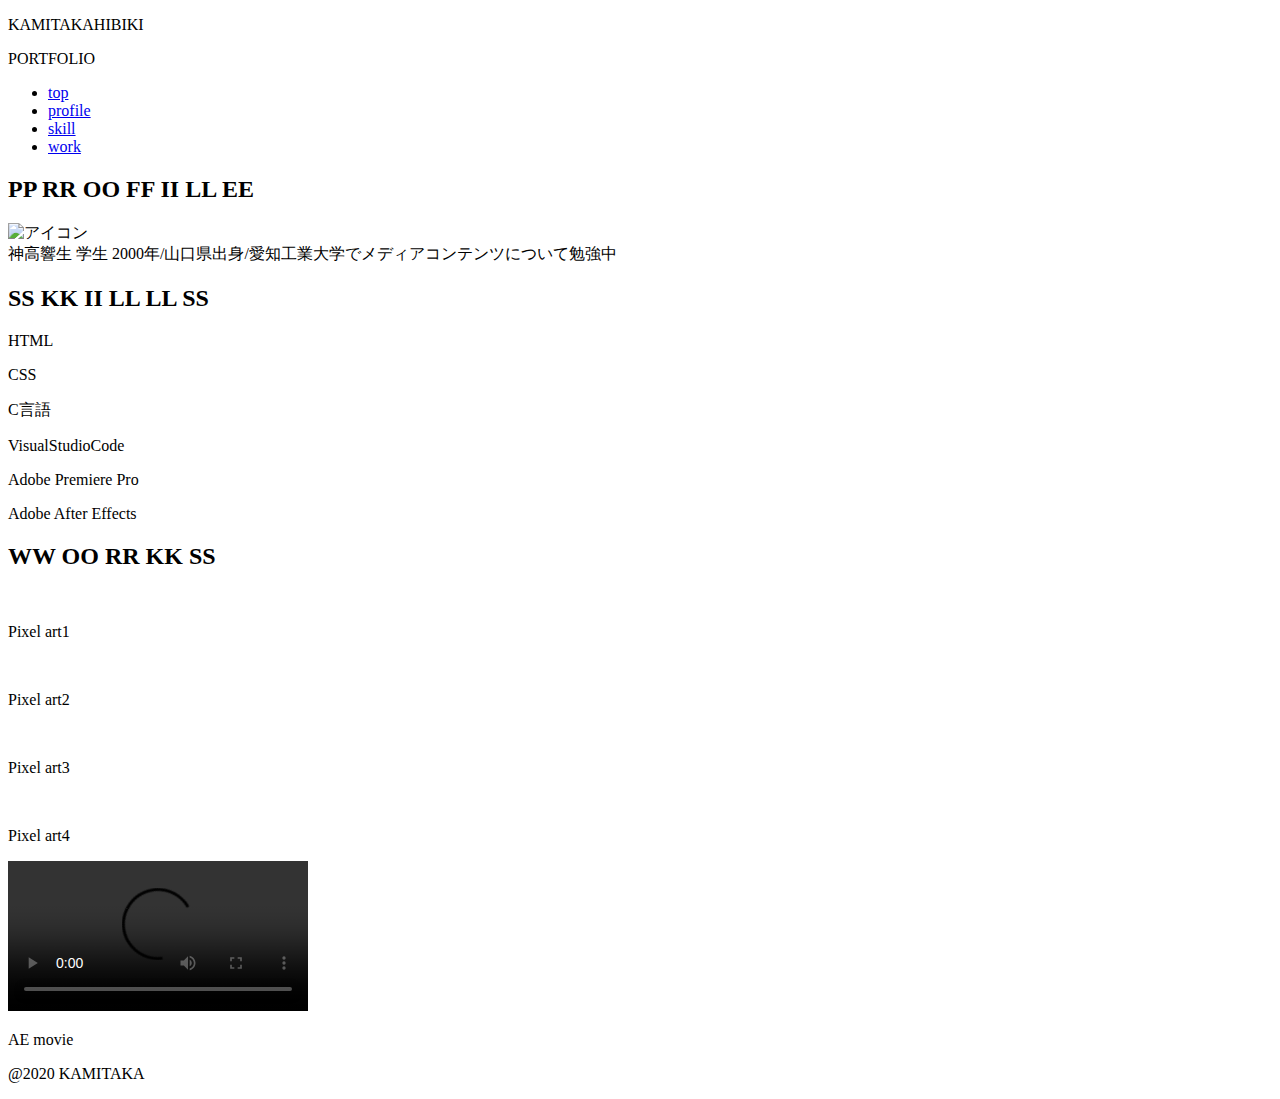
==== portfolio.html @ 25c55f2c "Create portfolio.html" ====
<!DOCTYPE html>
<html lang="ja">
<head>
  <meta charset="UTF-8">
  <meta name="viewport" content="width=device-width, initial-scale=1">
  <title>portfoilo</title>
  <link rel="stylesheet" href="portfolio_style.css">
  <link rel="stylesheet" href="reset.css">
  <link rel="stylesheet" href="../css/lightbox.min.css">
  <script src="https://code.jquery.com/jquery-1.11.3.min.js"></script>
  <script src="menu.js"></script>
</head>
<body>
  <header class="name-header">
    <p class="name-header_text">KAMITAKAHIBIKI</p>
    <p class="name-header_text">PORTFOLIO</p>
  </header>
  <div id="navArea">

    <nav>
      <div class="inner">
        <ul>
          <li><a href="index.html">top</a></li>
          <li><a href="#profile">profile</a></li>
          <li><a href="#skills">skill</a></li>
          <li><a href="#work">work</a></li>
        </ul>
      </div>
    </nav>
  
    <div class="toggle_btn">
      <span></span>
      <span></span>
      <span></span>
    </div>
  
    <div id="mask"></div>
  
  </div>
  <section class="profile" id="profile">
    <h2><span class="neon flash">P<span>P</span></span>
        <span class="neon flash">R<span>R</span></span>
        <span class="neon flash">O<span>O</span></span>
        <span class="neon flash">F<span>F</span></span>
        <span class="neon flash">I<span>I</span></span>
        <span class="neon flash">L<span>L</span></span>
        <span class="neon flash">E<span>E</span></span></h2>
        <div class="profile-card">
            <div class="profile-card__inner">
            <div class="profile-thumb">
              <img src="../img/myphoto.jpg" alt="アイコン">
            </div>
            <div class="profile-content">
                  <span class="profile-name">神高響生</span>
              <span class="profile-job">学生</span>
              <span class="profile-intro">2000年/山口県出身/愛知工業大学でメディアコンテンツについて勉強中</span>
             </div>
             </div>
         </div>   
  </section>
  <section class="skills" id="skills">
    <h2><span class="neon flash">S<span>S</span></span>
      <span class="neon flash">K<span>K</span></span>
      <span class="neon flash">I<span>I</span></span>
      <span class="neon flash">L<span>L</span></span>
      <span class="neon flash">L<span>L</span></span>
      <span class="neon flash">S<span>S</span></span></h2>
      <div class="l-inner">
        <div class="content">
          <div class="program">
            <p class="big typing">HTML</p>
            <p class="big typing">CSS</p>
            <p class="big typing">C言語</p>
            <p class="big typing">VisualStudioCode</p>
          </div>
          <div class="software">
            <p class="big typing">Adobe Premiere Pro</p>
            <p class="big typing">Adobe After Effects</p>
          </div>
        </div>
      </div>
    </section>
    <section class="work" id="work">
      <h2><span class="neon flash">W<span>W</span></span>
        <span class="neon flash">O<span>O</span></span>
        <span class="neon flash">R<span>R</span></span>
        <span class="neon flash">K<span>K</span></span>
        <span class="neon flash">S<span>S</span></span></h2>
        <div class="f-container">
          <div class="f-item">
            <a href="../img/map2.png" data-lightbox="gazou-group">
            <img src="../img/map2.png" alt>
            </a>
            <p>Pixel art1</p>
          </div>
        <div class="f-item">
          <a href="../img/utyu.png" data-lightbox="gazou-group">
          <img src="../img/utyu.png" alt>
          </a>
          <p>Pixel art2</p>
        </div>
        <div class="f-item">
          <a href="../img/ika.png" data-lightbox="gazou-group">
          <img src="../img/ika.png" alt>
          </a>
          <p>Pixel art3</p>
        </div>
        <div class="f-item">
          <a href="../img/tokinosora.png" data-lightbox="gazou-group">
          <img src="../img/tokinosora.png" alt>
          </a>
          <p>Pixel art4</p>
        </div>
        <div class="f-item">
          <a href="../movie/8bit_opening.mp4">
          <video src="../movie/8bit_opening.mp4" controls alt>
          </a>
          <p>AE movie</p>
        </div>
      </div>
    </section>
    <footer class="site-footer">
      <p class="copyright">@2020 KAMITAKA</p>
    </footer>
<script src="../js/lightbox.min.js"></script>
<script src="https://code.jquery.com/jquery-1.11.3.min.js"></script>
<script src="menu.js"></script>
</body>
</html>
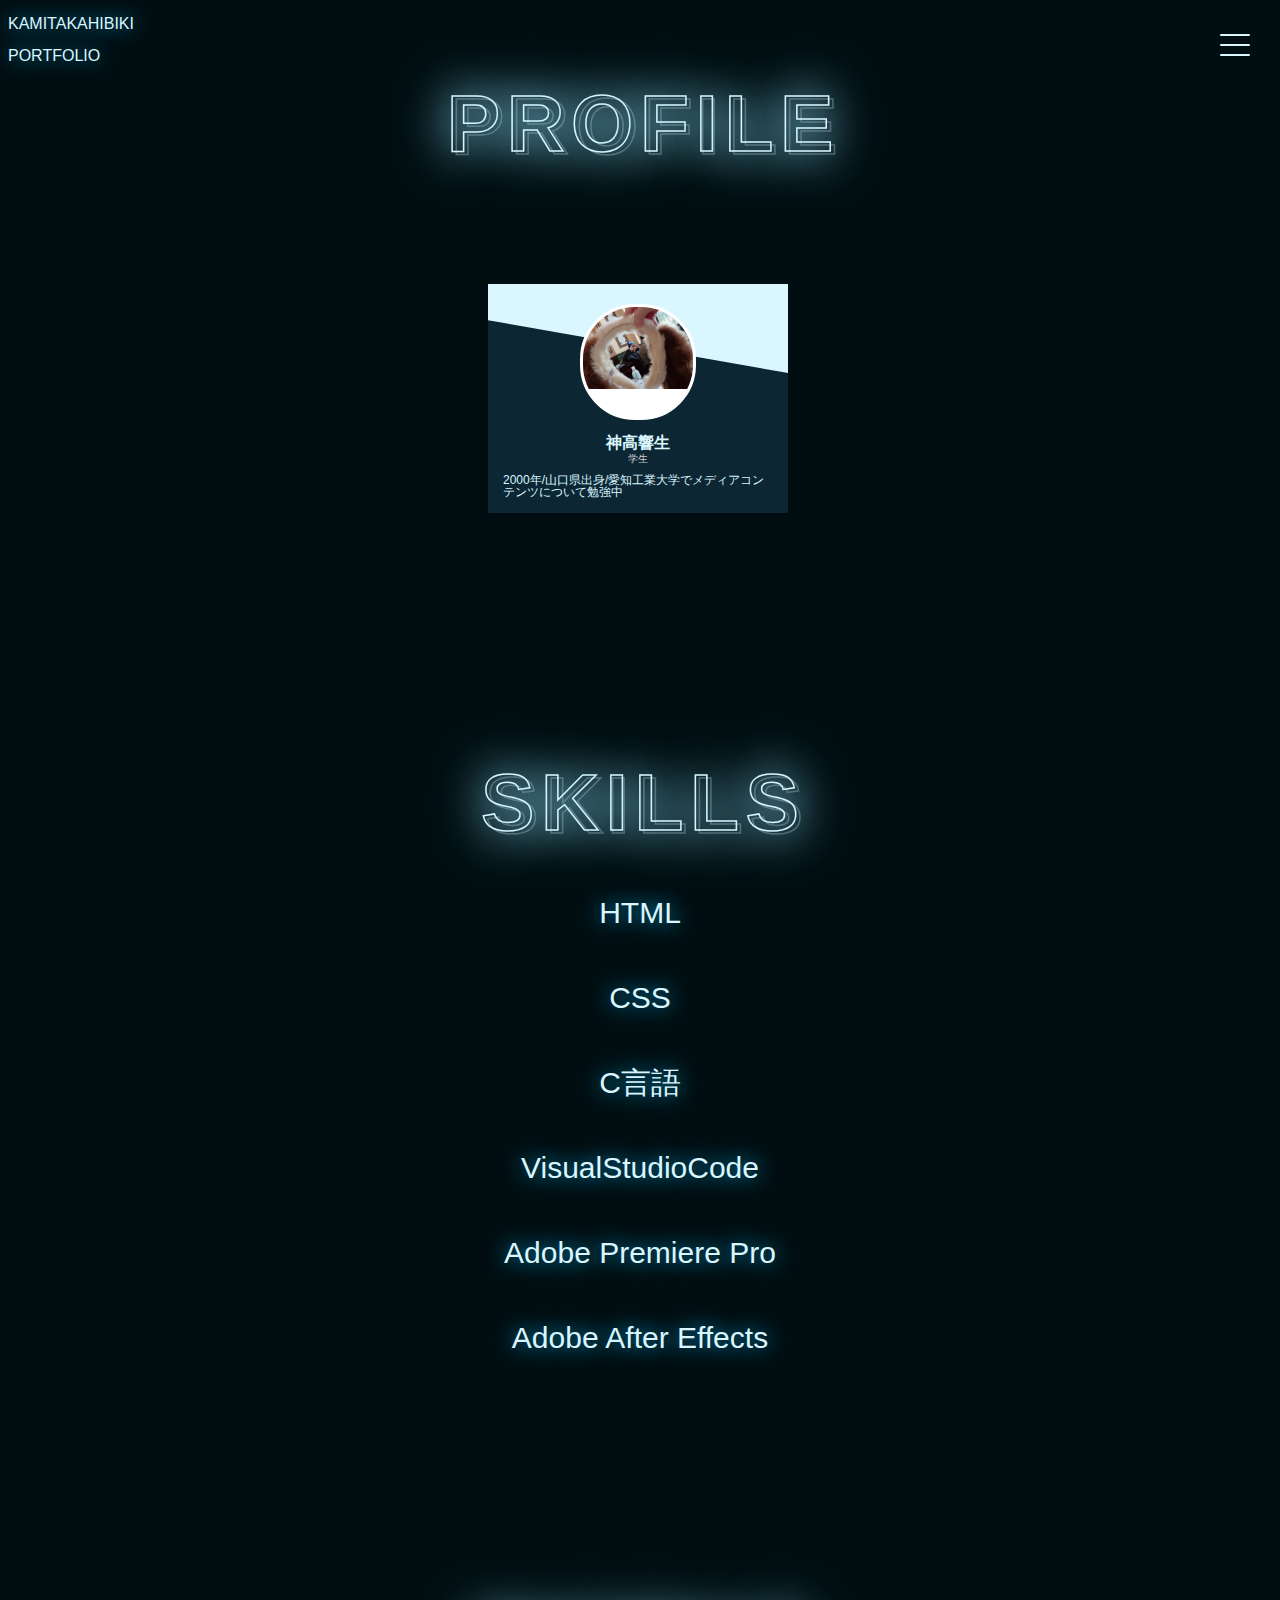
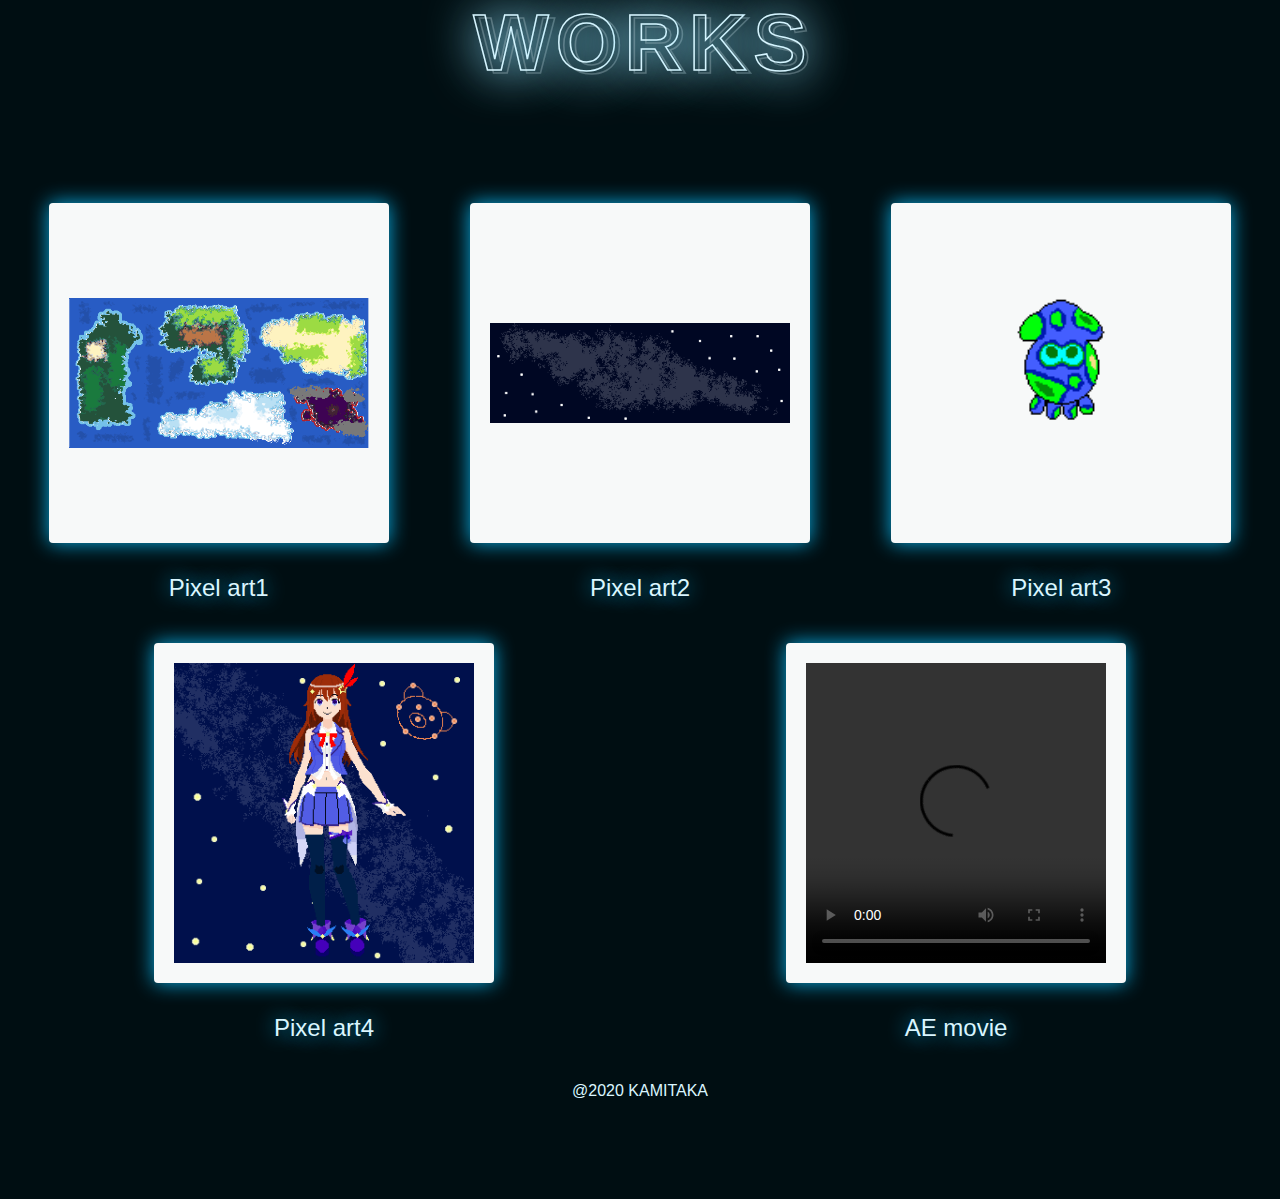
==== commit 139b583c: "Update portfolio.html" ====
--- a/portfolio.html
+++ b/portfolio.html
@@ -6,7 +6,7 @@
   <title>portfoilo</title>
   <link rel="stylesheet" href="portfolio_style.css">
   <link rel="stylesheet" href="reset.css">
-  <link rel="stylesheet" href="../css/lightbox.min.css">
+  <link rel="stylesheet" href="css/lightbox.min.css">
   <script src="https://code.jquery.com/jquery-1.11.3.min.js"></script>
   <script src="menu.js"></script>
 </head>
@@ -48,7 +48,7 @@
         <div class="profile-card">
             <div class="profile-card__inner">
             <div class="profile-thumb">
-              <img src="../img/myphoto.jpg" alt="アイコン">
+              <img src="img/myphoto.jpg" alt="アイコン">
             </div>
             <div class="profile-content">
                   <span class="profile-name">神高響生</span>
@@ -88,32 +88,32 @@
         <span class="neon flash">S<span>S</span></span></h2>
         <div class="f-container">
           <div class="f-item">
-            <a href="../img/map2.png" data-lightbox="gazou-group">
-            <img src="../img/map2.png" alt>
+            <a href="img/map2.png" data-lightbox="gazou-group">
+            <img src="img/map2.png" alt>
             </a>
             <p>Pixel art1</p>
           </div>
         <div class="f-item">
-          <a href="../img/utyu.png" data-lightbox="gazou-group">
-          <img src="../img/utyu.png" alt>
+          <a href="img/utyu.png" data-lightbox="gazou-group">
+          <img src="img/utyu.png" alt>
           </a>
           <p>Pixel art2</p>
         </div>
         <div class="f-item">
-          <a href="../img/ika.png" data-lightbox="gazou-group">
-          <img src="../img/ika.png" alt>
+          <a href="img/ika.png" data-lightbox="gazou-group">
+          <img src="img/ika.png" alt>
           </a>
           <p>Pixel art3</p>
         </div>
         <div class="f-item">
-          <a href="../img/tokinosora.png" data-lightbox="gazou-group">
-          <img src="../img/tokinosora.png" alt>
+          <a href="img/tokinosora.png" data-lightbox="gazou-group">
+          <img src="img/tokinosora.png" alt>
           </a>
           <p>Pixel art4</p>
         </div>
         <div class="f-item">
-          <a href="../movie/8bit_opening.mp4">
-          <video src="../movie/8bit_opening.mp4" controls alt>
+          <a href="movie/8bit_opening.mp4">
+          <video src="movie/8bit_opening.mp4" controls alt>
           </a>
           <p>AE movie</p>
         </div>
@@ -122,7 +122,7 @@
     <footer class="site-footer">
       <p class="copyright">@2020 KAMITAKA</p>
     </footer>
-<script src="../js/lightbox.min.js"></script>
+<script src="js/lightbox.min.js"></script>
 <script src="https://code.jquery.com/jquery-1.11.3.min.js"></script>
 <script src="menu.js"></script>
 </body>
--- a/portfolio_style.css
+++ b/portfolio_style.css
@@ -0,0 +1,294 @@
+body {
+    font-family: "Squada One", sans-serif;
+    background: #000e12;
+    color: #daf6ff
+  }
+  .name-header_text{
+    text-shadow: 0 0 20px #0aafe6, 0 0 20px rgba(10,175,230,0);
+  }
+/*============
+nav
+=============*/
+nav {
+    display: block;
+    position: fixed;
+    top: 0;
+    left: -300px;
+    bottom: 0;
+    width: 300px;
+    background: #ffffff;
+    overflow-x: hidden;
+    overflow-y: auto;
+    -webkit-overflow-scrolling: touch;
+    transition: all .5s;
+    z-index: 3;
+    opacity: 0;
+  }
+  .open nav {
+    left: 0;
+    opacity: 1;
+  }
+  nav .inner {
+    padding: 25px;
+  }
+  nav .inner ul {
+    list-style: none;
+    margin: 0;
+    padding: 0;
+  }
+  nav .inner ul li {
+    position: relative;
+    margin: 0;
+    border-bottom: 1px solid #333;
+  }
+  nav .inner ul li a {
+    display: block;
+    color: #333;
+    font-size: 14px;
+    padding: 1em;
+    text-decoration: none;
+    transition-duration: 0.2s;
+  }
+  nav .inner ul li a:hover {
+    background: #e4e4e4;
+  }
+  @media screen and (max-width: 767px) {
+    nav {
+      left: -220px;
+      width: 220px;
+    }
+  }
+  /*============
+  .toggle_btn
+  =============*/
+  .toggle_btn {
+    display: block;
+    position: fixed;
+    top: 30px;
+    right: 30px;
+    width: 30px;
+    height: 30px;
+    transition: all .5s;
+    cursor: pointer;
+    z-index: 3;
+  }
+  .toggle_btn span {
+    display: block;
+    position: absolute;
+    left: 0;
+    width: 30px;
+    height: 2px;
+    background-color: #daf6ff;
+    border-radius: 4px;
+    transition: all .5s;
+  }
+  .toggle_btn span:nth-child(1) {
+    top: 4px;
+  }
+  .toggle_btn span:nth-child(2) {
+    top: 14px;
+  }
+  .toggle_btn span:nth-child(3) {
+    bottom: 4px;
+  }
+  .open .toggle_btn span {
+    background-color: #fff;
+  }
+  .open .toggle_btn span:nth-child(1) {
+    -webkit-transform: translateY(10px) rotate(-315deg);
+    transform: translateY(10px) rotate(-315deg);
+  }
+  .open .toggle_btn span:nth-child(2) {
+    opacity: 0;
+  }
+  .open .toggle_btn span:nth-child(3) {
+    -webkit-transform: translateY(-10px) rotate(315deg);
+    transform: translateY(-10px) rotate(315deg);
+  }
+  /*============
+  #mask
+  =============*/
+  #mask {
+    display: none;
+    transition: all .5s;
+  }
+  .open #mask {
+    display: block;
+    position: fixed;
+    top: 0;
+    left: 0;
+    width: 100%;
+    height: 100%;
+    background: #daf6ff;
+    opacity: .8;
+    z-index: 2;
+    cursor: pointer;
+  }
+  h2{
+      text-align: center;
+  }
+  .neon {
+    position: relative;
+    display: inline-block;
+    color: transparent;
+    -webkit-text-stroke: 1.5px #daf6ff;
+    text-shadow: 0 0 50px #90e3ff;
+    font-size: 80px;
+  }
+  .neon span {
+    position: absolute;
+    top: 4%;
+    left: 8%;
+    opacity: .3;
+  }
+  .flash {
+    animation: flash-anime 5s linear infinite;
+  }
+  @keyframes flash-anime {
+    0%   {opacity: 1;}
+    50%  {opacity: 1;}
+    51%  {opacity: 0.3;}
+    52%  {opacity: 1;}
+    75% {opacity: 1;}
+    76% {opacity: 0.6;}
+    77% {opacity: 1;}
+    78% {opacity: 0.3;}
+    79% {opacity: 1;}
+  }
+  /*-----------------------------profile-------------------------------------*/
+  .profile-card{
+    width: 100%;
+    max-width:300px;
+    position: relative;
+    background: #0c2733; /*背景の色*/
+    box-shadow: 0px 1px 3px rgba(0,0,0,.18);
+    overflow: hidden;
+    position: relative;
+  top: 100px;
+  left: 480px;
+  }
+  
+  .profile-card:before{
+   width:120%;
+   height:100px;
+   content:"";
+   transform:skew(15deg,10deg);
+   background: #daf6ff; /*斜め背景の色*/
+   position:  absolute;
+   top:-15%;
+   left:-10%;
+   z-index: 0;
+  }
+  
+  .profile-card__inner{
+   position: relative;
+  }
+  
+  .profile-thumb{
+      overflow: hidden;
+      width: 110px;
+      height: 110px;
+      border: #fff 3px solid;
+      border-radius: 55px;
+      margin-left: auto;
+      margin-right: auto;
+      margin-top: 20px;
+      background: #fff;
+  }
+  
+  .profile-thumb img{
+    display: block;
+      width: 100%;
+      height: auto;
+  }
+  
+  .profile-content{
+    padding: 15px;
+  }
+  
+  .profile-content span{
+    display: block;
+  }
+  
+  .profile-name{
+    margin-bottom: 3px;
+    font-weight: bold;
+    text-align: center;
+  }
+  
+  .profile-job{
+    margin-bottom: 10px;
+    color: #ccc;
+    font-size: 10px;
+    text-align: center;
+  }
+  
+  .profile-intro{
+    font-size: 12px;
+  }
+  /*-------------skill------------------*/
+  .skills h2{
+    margin-top: 350px;
+  }
+  .skills p{
+    text-align: center;
+    text-shadow: 0 0 20px #0aafe6, 0 0 20px rgba(10,175,230,0);
+  }
+  
+  .skills .content p{
+    padding-top: 25px;
+    text-align: center;
+  }
+  
+  .big{
+    font-size: 1.875em;
+  }
+  
+  .medium{
+    font-size: 1.5625em;
+  }
+  
+  .small{
+    font-size: 1.25em;
+  }
+  /*-------------work------------------*/
+  .work h2{
+    margin-top: 250px;
+  }
+  .f-container{
+    display:flex;
+    flex-wrap:wrap;
+    align-content: space-around;
+    justify-content: center;
+    justify-content: space-around;
+  }
+  .f-item {
+    background: #F7F9F9;
+    width: 300px;
+    height: 300px;
+    padding: 20px;
+    margin-top: 100px;
+    border-radius: 4px;
+    box-shadow: 0 0 20px #0aafe6, 0 0 20px rgba(10,175,230,0);
+  }
+  .f-item img {
+    width: 300px;
+    height: 300px;
+    object-fit: contain
+  }
+  .f-item p {
+    text-align: center;
+    font-size: 24px;
+    margin-top: 50px;
+    text-shadow: 0 0 20px #0aafe6, 0 0 20px rgba(10,175,230,0);
+  }
+  .f-item video {
+    width: 300px;
+    height: 300px;
+  }
+  .site-footer{
+   margin:100px;
+  }
+  .copyright{
+    text-align: center;
+  }